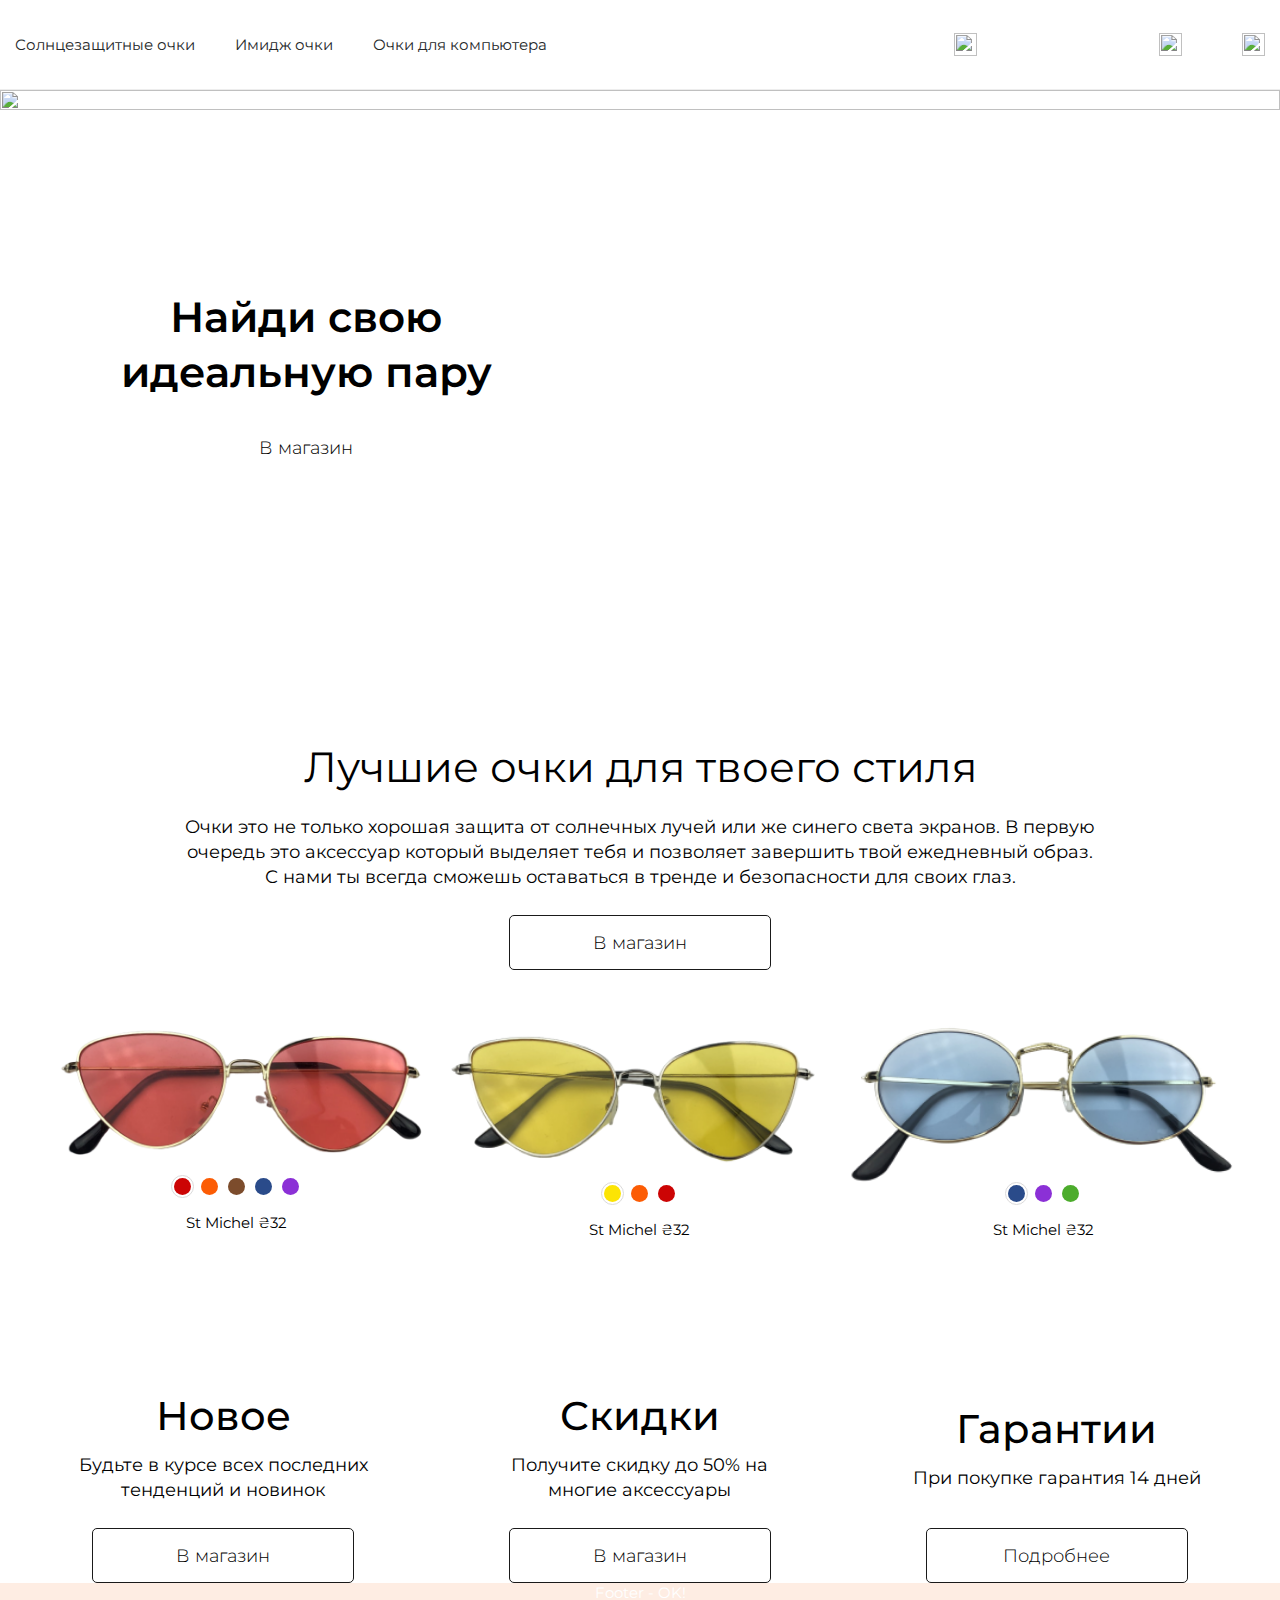
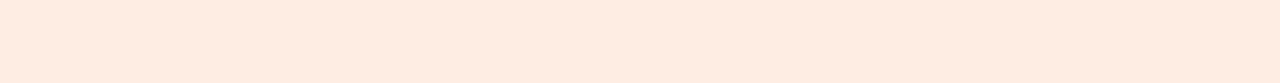
==== production/index.html @ 6a19cd72 "monor change" ====
<!DOCTYPE html>
<html lang="en">

<head>
  <title>title</title>
  <!--  -->
  <meta charset="utf-8">
<meta name="viewport" content="width=device-width, initial-scale=1, viewport-fit=cover">
<meta http-equiv="X-UA-Compatible" content="ie=edge">
<meta name="description" content="">

<meta name="apple-mobile-web-app-capable" content="yes">

<!-- Microsoft Tiles -->
<meta name="msapplication-config" content="browserconfig.xml">

<link rel="icon" type="image/png" href="favicon.ico">

<!-- Font Awesome -->
<!-- <link rel="stylesheet" href="https://cdnjs.cloudflare.com/ajax/libs/font-awesome/4.7.0/css/font-awesome.min.css"> -->

<!-- Fonts -->
<!-- <link href="https://fonts.googleapis.com/css?family=Roboto:400,500,700&amp;subset=cyrillic" rel="stylesheet"> -->
<link href="https://fonts.googleapis.com/css2?family=Montserrat:wght@200;300;400;600;700;800&display=swap" rel="stylesheet">

<link rel="stylesheet" href="css/main.min.css">

  <!--  -->


</head>

<body>

  <!--[if lte IE 11]>
  <p class="browserupgrade">You are using an <strong>outdated</strong> browser. Please <a href="https://browsehappy.com/">upgrade your browser</a> to improve your experience and security.</p>
  <![endif]-->

    

  <div class="mainWrapper">

    <div class="contentWrapper">
      <!--  -->
      <header class="main-header">
	<div class="mcontainer">
		<div class="nav-menu-wraper flex">
			<div class="menu-list">
				<div class="nav">
		
				  <div class="menu-btn">
					<div class="line line--1"></div>
					<div class="line line--2"></div>
					<div class="line line--3"></div>
				  </div>
				
				  <div class="nav-links">
					<ul class="item-list">

					 <li class="icon-plus item-menu">
						<a href="#" class="link">Солнцезащитные очки</a>
						<ul class="subitem-hiden">
							<li><a href="#">Все очки</a></li>
							<li><a href="#">Женские очки</a></li>
							<li><a href="#">Мужские очки</a></li>
							<li class="sale"><a href="#">Распродажа</a></li>
						</ul>
					 </li> 
					 <li class="icon-plus item-menu">
						<a href="#" class="link">Имидж очки</a>
						<ul class="subitem-hiden">
							<li><a href="#">Все имидж очки</a></li>
							<li><a href="#">Женские имидж очки</a></li>
							<li><a href="#">Мужские имидж очки</a></li>
							<li class="sale"><a href="#">Распродажа</a></li>
						</ul>
					 </li> 
					 <li class="icon-plus item-menu">
						 <a href="#" class="link">Очки для компьютера</a>
						 <ul class="subitem-hiden">
							<li><a href="#">Все очки</a></li>
							<li><a href="#">Женские очки</a></li>
							<li><a href="#">Мужские очки</a></li>
							<li class="sale"><a href="#">Распродажа</a></li>
						</ul>
					 </li>

					</ul>
					<div class="mobile-menu__contacts">
						<div class="mobile-menu__contacts-phone">
							<img class="contacts-phone__img" src="/img/icon-phone.svg" alt="">
							<a href="tel:+380989253060" class="contacts-phone__number">+38(098)-925-30-60</a>
						</div>
						<div class="mobile-menu__social-block">
							<div class="social-block__title">Следите за нами</div>
							<div class="social-block__links">
								<a href="#"><img src="/img/ins.svg" alt=""></a>
								<a href="#"><img src="/img/fb.svg" alt=""></a>
								<a href="#"><img src="/img/pinterest.svg" alt=""></a>
								<a href="#"><img src="/img/tiktok.svg" alt=""></a>
							</div>
						</div>
					</div>
				  </div>
				</div>
			</div>
			<div class="header-logo">
				<img src="/img/logo.png" alt="">
			</div>
			<form class="head-btn-search">
				<input type="search">
				<img class="btn-search" src="/img/icon-search.svg" alt="">
			</form>
			<div class="account-block flex">
				<div class="account-clients">
					<a href="#">
						<img src="/img/account-icon.svg" alt="">
					</a>
				</div>
				<div class="basket-block">
					<a href="#">
						<img src="/img/basket-icon.svg" alt="">
					</a>
				</div>
			</div>
		</div>
	</div>
</header>
      <!--  -->

      <!-- Start of page code insertion here -->
      <div id="homePage" class="homePage page">
      
        <div class="banner-section">
          <div class="mcontainer">
            <div class="banner-section__container">
              <div class="banner-section__img">
                <img src="/img/home-banner-top.png" alt="">
              </div>
              <div class="banner-section__container-info">
                <p class="banner-section__container-text">Найди свою идеальную пару</p>
                <div class="banner-section__container-btn wrap-buton">
                  <a class="button" href="#"> В магазин</a>
                </div>
              </div>
            </div>
          </div>
        </div>
        <div class="glases-style">
          <div class="mcontainer">
            <div class="glases-style__wrap">
              <div class="glases-style__title">Лучшие очки для твоего стиля</div>
              <div class="glases-style__subtitle">
                Очки это не только хорошая защита от солнечных лучей или же синего света экранов. 
                В первую очередь это аксессуар который выделяет тебя и позволяет завершить твой ежедневный образ. С нами ты всегда 
                сможешь оставаться в тренде и безопасности для своих глаз. 
              </div>
              <div class="glasses-style__btn wrap-buton">
                <a class="button" href="#"> В магазин</a>
              </div>
  
              <div class="offer-glasses flex wrap">
                <div class="offer-glasses_item mcol-xs-12 mcol-sm-6 mcol-md-4">
                  <div class="offer-glasses_item-img">
                    <img src="./img/home-glasses-red.png" alt="">
                  </div>
                  <div class="offer-glasses_item-check-button flex">
                    <label for="one-1" class="label-one-1 active ">
                      <input type="radio" name="" id="one-1" data-check="#">
                    </label>
                    <label for="one-2" class="label-one-2">
                      <input type="radio" name="" id="one-2" data-check="#">
                    </label>
                    <label for="one-3" class="label-one-3">
                      <input type="radio" name="" id="one-3" data-check="#">
                    </label>
                    <label for="one-4" class="label-one-4">
                      <input type="radio" name="" id="one-4" data-check="#">
                    </label>
                    <label for="one-5" class="label-one-5">
                      <input type="radio" name="" id="one-5" data-check="#">
                    </label>
                  </div>
                  <div class="offer-glasses_item-model">St Michel ₴32</div>
                </div>
                <div class="offer-glasses_item mcol-xs-12 mcol-sm-6 mcol-md-4">
                  <div class="offer-glasses_item-img">
                    <img src="./img/home-glasses-yelow.png" alt="">
                  </div>
                  <div class="offer-glasses_item-check-button flex">
                    <label for="two-1" class="label-two-1 active">
                      <input type="radio" name="" id="two-1" data-check="#">
                    </label>
                    <label for="two-2" class="label-two-2">
                      <input type="radio" name="" id="two-2" data-check="#">
                    </label>
                    <label for="two-3" class="label-two-3">
                      <input type="radio" name="" id="two-3" data-check="#">
                    </label>
                  </div>
                  <div class="offer-glasses_item-model">St Michel ₴32</div>
                </div>
                <div class="offer-glasses_item mcol-xs-12 mcol-sm-6 mcol-md-4">
                  <div class="offer-glasses_item-img">
                    <img src="./img/home-glasses-blue.png" alt="">
                  </div>
                  <div class="offer-glasses_item-check-button flex">
                    <label for="three-1" class="label-three-1 active">
                      <input type="radio" name="" id="three-1" data-check="#">
                    </label>
                    <label for="three-2" class="label-three-2">
                      <input type="radio" name="" id="three-2" data-check="#">
                    </label>
                    <label for="three-3" class="label-three-3">
                      <input type="radio" name="" id="three-3" data-check="#">
                    </label>
                  </div>
                  <div class="offer-glasses_item-model">St Michel ₴32</div>
                </div>
                
              </div>
            </div>
          </div>
        </div>
        <div class="temporary-offers">
          <div class="mcontainer">
            <div class="offer-card-wrap flex wrap">

              <div class="offer-card__item mcol-xs-12 mcol-sm-6 mcol-md-4">

                <div class="offer-card-wrap__item-img">
                  <img src="/img/baner-offer-new.png" alt="">
                </div>
                <div class="offer-card-wrap-contant">
                  <div class="offer-card-wrap__item-title">Новое</div>
                  <div class="offer-card-wrap__item-subtitle">Будьте в курсе всех последних тенденций и новинок</div>
                </div>             
                <div class="offer-card-wrap__item-btn wrap-buton">
                  <a class="button" href="#"> В магазин</a>
                </div>

              </div>

              <div class="offer-card__item mcol-xs-12 mcol-sm-6 mcol-md-4">

                <div class="offer-card-wrap__item-img">
                  <img src="/img/baner-offer-sale.png" alt="">
                </div>
                <div class="offer-card-wrap-contant">
                  <div class="offer-card-wrap__item-title">Скидки</div>
                  <div class="offer-card-wrap__item-subtitle">Получите скидку до 50% на многие аксессуары</div>
                </div>              
                <div class="offer-card-wrap__item-btn wrap-buton">
                  <a class="button" href="#"> В магазин</a>
                </div>

              </div>

              <div class="offer-card__item mcol-xs-12 mcol-sm-6 mcol-md-4">

                <div class="offer-card-wrap__item-img">
                  <img src="/img/baner-offer-garant.png" alt="">
                </div>
                <div class="offer-card-wrap-contant">
                  <div class="offer-card-wrap__item-title">Гарантии</div>
                  <div class="offer-card-wrap__item-subtitle">При покупке гарантия 14 дней</div>
                </div>   
                <div class="offer-card-wrap__item-btn wrap-buton">
                  <a class="button" href="#"> Подробнее</a>
                </div>
                
              </div>
            </div>
          </div>
        </div>
      </div>  

      <!-- End of page code insertion here -->

      
    </div>
    <!--  -->
    <div id="pageOverlay" class="pageOverlay"></div>
<!--  -->
<div id="popupOrder" class="popupOrder popup">
	<div class="popupWrapper">
		<div class="popupContentWrapper">
			
			<!-- <div class="modalHeader flex wrap relative">
				<div class="icon-block">
					<i class="icomoon icon-shopping_returns"></i>
				</div>
				<div class="modal-title title mcol-xs-12 mcol-sm-7">Returns & Exchanges Policy</div>			
				<button class="popupCloseButton" type="button"><i class="icomoon icon-delete"></i></button>			
			</div>
			
			<div class="popUpContainer">
				<div class="description">
					
					<p class="description-title">StemarShoes.com Privacy Policy</p>
					<p>We want you to be fully satisfied with your . You may return or exchange your order for 15 days from when your order arrived.</p>
					
					<p>All returns/exchanges must be returned to StemarShoes.com in their original condition, in original packaging, including shoe dust covers and all tags. We do not guarantee wear or tear or any damage unrelated to the manufacturer. Shoes returned with any scratches or scuffs, or excessive creasing in the vamp will not be accepted.</p>
					
				</div>
			</div> -->
		</div>
	</div>
</div>


    <!--  -->
    <footer class="mainFooter">
	Footer - OK!
</footer>
    <!--  -->
  </div>
  <!--  -->
  <!--________SCRIPTS______-->

<script src="https://code.jquery.com/jquery-3.2.1.min.js"
integrity="sha256-hwg4gsxgFZhOsEEamdOYGBf13FyQuiTwlAQgxVSNgt4=" crossorigin="anonymous"></script>

<script>window.jQuery || document.write('<script src="js/vendor/jquery-3.3.1.min.js"><\/script>')</script>

<script type="text/javascript" src="js/dotdotdot.min.js"></script>
<!-- <script type="text/javascript" src="js/chosen.jquery.min.js"></script> -->


<script type="text/javascript" src="js/index.min.js"></script>

  <!--  -->
</body>

</html>
---- production/css/main.min.css ----
a,body,code,div,footer,form,header,html,i,img,ins,label,li,nav,p,strong,ul{margin:0;padding:0;border:0;font-size:100%;font:inherit;vertical-align:baseline}footer,header,nav{display:block}ul{list-style:none}div.mainWrapper{display:-ms-flexbox;display:flex;-ms-flex-direction:column;flex-direction:column;min-height:100vh}div.mainWrapper>div.contentWrapper{-ms-flex:1 1 auto;flex:1 1 auto;display:-ms-flexbox;display:flex;-ms-flex-direction:column;flex-direction:column}div.mainWrapper>div.contentWrapper>.page{-ms-flex-positive:1;flex-grow:1}div.mainWrapper>footer.mainFooter{-ms-flex:0 0 auto;flex:0 0 auto}@keyframes a{0%{transform:rotate(0deg)}to{transform:rotate(-90deg)}}[class^=sectionBlockColumn_]{box-sizing:border-box}[class^=sectionBlockColumn_]+[class^=sectionBlockColumn_]{margin-top:40px}.mcontainer{width:100%;max-width:760px;padding:0 12px;box-sizing:border-box;margin-left:auto;margin-right:auto}.flex{display:-ms-flexbox;display:flex}.flex.wrap{-ms-flex-wrap:wrap;flex-wrap:wrap}[class*=mcol-]{max-width:100%;-ms-flex-negative:1;flex-shrink:1}.mcol-xs-12{-ms-flex-preferred-size:100%;flex-basis:100%;width:100%;max-width:100%}body{font-size:15px;font-family:Montserrat,sans-serif;color:#000;position:relative}.mainWrapper,body.js_pageOverlayOpen{overflow:hidden}.mainWrapper{max-width:1920px;margin:0 auto;box-sizing:border-box}.mcontainer{background-color:inherit}.js_hidden{visibility:hidden;opacity:0;width:0;height:0!important;padding:0!important;z-index:-100}.slick-slide,.slick-slide:focus{outline:none}.relative{position:relative}.js_overflowHidden{overflow:hidden}.js_fixed{position:fixed!important}button{border:none;background:none;cursor:pointer;padding:0}a:focus,button:active,button:focus{outline:none}input:focus{border:1px solid #01c4fc;outline:none}input{border:1px solid #dad8d8;box-sizing:border-box;padding:1px 12px;width:100%}input::-webkit-input-placeholder{color:#171717}input::-moz-placeholder{color:#171717}input::-ms-input-placeholder{color:#171717}input::placeholder{color:#171717}a,button,button>i,input{font-size:inherit;transition:all .3s linear}input{height:30px}a{text-decoration:none;color:#252829}[data-validate].js_containsError{border-width:2px;border-color:red}[data-validate].js_containsError:focus{border-width:1px}ul.js_warning-list{text-align:center;margin-top:5px}ul.js_warning-list li{color:red}ul.js_warning-list li+li{margin-top:3px}.chosen-wrapper .chosen-container-single .chosen-default{border-color:#dad8d8}@keyframes b{0%{transform:translateY(25px)}to{transform:translateY(0)}}.js_hideScale{transform:scaleY(0)!important}.js_showScale{transform:scaleY(1)!important}.js_hide{display:none!important}.js_show{display:block!important}.js_showSlide{transform:translate(0)!important}.description .icomoon{color:rgba(13,13,15,.5)}.description .description-title{font-size:16px;line-height:24px}.description .description-title+*{margin-top:6px}.description p{font-size:16px;line-height:24px;font-family:Arial;color:#171717}.description p+p{margin-top:25px}.description p a{margin-left:10px}.description ul{margin-top:15px}.description ul>li{margin-top:10px;line-height:24px;font-size:16px}.description ul+p{margin-top:25px}.description i{font-style:italic}strong{font-weight:700}img{width:100%}a>img{display:table}.title{font-family:Montserrat,sans-serif}.title+*{margin-top:15px}header{border-bottom:1px solid #ededed}header .nav-menu-wraper{position:relative;-ms-flex-pack:center;justify-content:center;padding:10px 0}header .menu-list{left:0;top:50%;position:absolute}header .menu-list li a:focus,header .menu-list li a:hover{color:#847f7f}header .menu-list li a{padding:34px 0}header .nav{margin:0;-ms-flex-align:center;align-items:center;padding:0;height:100%;width:100%}header .nav .menu-btn{display:block;position:absolute;top:50%;right:10px;padding:0;cursor:pointer;z-index:3;transform:translate(35px,-50%)}header .nav .menu-btn .line{padding:0;width:24px;background:#000;height:2px;margin:6px 0;transition:all .7s cubic-bezier(.9,0,.33,1)}header .nav .menu-btn .line.line--1{width:24px;transform:rotate(0) translateY(0)}header .nav .menu-btn .line.line--2{width:24px;transform:translateX(0)}header .nav .menu-btn .line.line--3{width:24px;transform:rotate(0) translateY(0)}header .nav .nav-links{position:absolute;left:0;top:0;width:100%;display:-ms-flexbox;display:flex;-ms-flex-direction:column;flex-direction:column;-ms-flex-align:center;align-items:center;opacity:0}header .nav .item-list{width:100%;display:-ms-flexbox;display:flex;height:100%}header .nav .item-list .item-menu{padding:0;height:100%;margin:0;min-height:auto;border-top:1px solid #efeeed}header .nav .item-list .item-menu>a{text-align:center}header .nav .item-list .item-menu:last-child{border-bottom:1px solid #efeeed}header .header-logo{width:66px;height:26px}header .header-logo img{width:100%;display:block}header .head-btn-search{display:-ms-flexbox;display:flex;-ms-flex-align:center;align-items:center;-ms-flex-pack:end;justify-content:end;width:22%;position:absolute;left:15%;top:50%;transform:translateY(-50%)}header .head-btn-search input{visibility:hidden;position:absolute;left:-100%;bottom:-55px;height:40px;min-width:245px;max-width:250px;width:100%;opacity:0;border-radius:5px;transition:visibility 500s linear .3s,opacity .3s}header .head-btn-search input.active{visibility:visible;opacity:1}header .head-btn-search img{margin:0 5px;width:20px;height:20px;cursor:pointer}.account-block{width:23%;-ms-flex-pack:end;justify-content:flex-end;-ms-flex-align:center;align-items:center;position:absolute;right:0;top:50%;transform:translateY(-50%)}.account-clients{margin-right:23px}.account-clients img,.basket-block img{width:20px;height:20px}.item-list li:focus .subitem-hiden,.item-list li:hover .subitem-hiden,.subitem-hiden{display:none}.before-line--active>a{position:relative;width:100%}.before-line--active>a:before{position:absolute;content:"";width:100%;height:4px;bottom:-3px;z-index:999;background-color:#ffca43}.item-list li.active .subitem-hiden{display:-ms-flexbox;display:flex;-ms-flex-direction:column;flex-direction:column;padding-top:10px}.item-list li.active .subitem-hiden li{padding:10px 0}.item-list li.active .subitem-hiden li a{font-size:12px;padding:10px 20px 10px 30px}.subitem-hiden .sale a{color:#ffca43}.subitem-hiden .sale a:focus,.subitem-hiden .sale a:hover{color:#cca543}.icon-plus,.item-menu{position:relative}.icon-plus{z-index:999}.icon-plus:before{right:15px;top:50%;transform:translateY(-50%);width:20px;height:20px}.icon-plus.active:before,.icon-plus:before{position:absolute;content:" ";background-image:url(../img/icon-arrow-r.svg);background-repeat:no-repeat;background-position:7px 3px}.icon-plus.active:before{top:15px;animation:.3s ease-in-out both a}.icon-plus.active:after,.mobile-menu__contacts{display:none}.mobile-menu__contacts-phone{display:-ms-flexbox;display:flex;padding:33px 0}.mobile-menu__contacts-phone img{width:20px;height:20px}.mobile-menu__contacts-phone .contacts-phone__number{padding-left:12px}.social-block__links{padding-top:15px;display:-ms-flexbox;display:flex}.social-block__links a:not(:first-child){margin-left:30px}.social-block__links img{width:32px;height:32px}footer.mainFooter{text-align:center;min-height:100px;background-color:#feede3;color:#fff}.banner-section__container{max-height:580px;min-height:580px;position:relative}.banner-section__container .banner-section__img{background-image:url(../img/img-baner.png);background-repeat:no-repeat;background-size:cover;min-height:580px;position:relative;z-index:-1;object-fit:cover;height:-webkit-fit-content;height:-moz-fit-content;height:fit-content}.banner-section__container .banner-section__img img{display:none}.banner-section .mcontainer{padding-left:0;padding-right:0}.banner-section__container-info{max-width:390px;min-width:280px;position:absolute;left:50%;top:80%;transform:translate(-50%,-80%)}.banner-section__container-text{font-size:25px;line-height:35px;font-weight:600;text-align:center;color:#fff}.banner-section__container-btn{margin-top:14px;background:hsla(0,0%,100%,.6);cursor:pointer}.banner-section__container-btn a{padding:11px 60px}.wrap-buton{text-align:center;margin-left:auto;margin-right:auto;width:220px;height:45px;border-radius:5px}.wrap-buton:focus,.wrap-buton:hover{background:hsla(0,0%,95%,.6)}.wrap-buton .button{color:#000;font-size:18px;line-height:45px;font-weight:300!important;font-family:Montserrat,sans-serif}.glases-style{background-color:#fff}.glases-style__wrap{text-align:center;padding:39px 20px 20px}.glases-style__title{font-size:25px;line-height:35px;text-align:center}.glases-style__subtitle{font-size:15px;line-height:25px;padding-top:20px}.glasses-style__btn{margin-top:5px;max-width:200px;min-width:199px;height:50px;line-height:50px;border:1px solid #1a1a1a;cursor:pointer}.glasses-style__btn a{padding:15px 45px}.offer-glasses_item-img{max-width:420px;max-height:170px;margin:auto}.offer-glasses_item-img img{display:block}.offer-glasses_item-model{max-width:420px;max-height:170px;padding-top:18px;margin:auto}.offer-glasses_item{padding-top:72px}.offer-glasses_item-check-button{max-width:420px;max-height:170px;-ms-flex-align:center;align-items:center;margin:auto;-ms-flex-pack:center;justify-content:center}.offer-glasses_item-check-button input{display:none;cursor:pointer}.offer-glasses_item-check-button label{position:relative;border-radius:50px;display:inline-block;cursor:pointer;width:17px;height:17px}.offer-glasses_item-check-button label:not(:first-child){margin-left:10px}.offer-glasses_item-check-button label.active:before{content:"";width:21px;height:21px;border-radius:50px;position:absolute;top:-3px;left:-3px;border:1px solid #dbdada}.offer-glasses_item-check-button .label-one-1{background-color:#cc0404}.offer-glasses_item-check-button .label-one-2{background-color:#fc5c04}.offer-glasses_item-check-button .label-one-3{background-color:#7c4c2c}.offer-glasses_item-check-button .label-one-4{background-color:#2a4b8a}.offer-glasses_item-check-button .label-one-5{background-color:#8b30d6}.offer-glasses_item-check-button .label-two-1{background-color:#fce404}.offer-glasses_item-check-button .label-two-2{background-color:#fc5c04}.offer-glasses_item-check-button .label-two-3{background-color:#cc0404}.offer-glasses_item-check-button .label-three-1{background-color:#2a4b8a}.offer-glasses_item-check-button .label-three-2{background-color:#8b30d6}.offer-glasses_item-check-button .label-three-3{background-color:#4cac2c}.offer-card-wrap{text-align:center}.offer-card-wrap__item-img{margin:10px}.offer-card-wrap__item-img img{max-width:400px;max-height:400px}.offer-card-wrap__item-title{font-size:25px;line-height:55px;font-weight:500;padding-top:5px}.offer-card-wrap__item-subtitle{font-size:15px;line-height:25px;font-weight:400;padding-top:5px;max-width:300px;margin:auto}.offer-card__item{padding-top:80px;display:-ms-flexbox;display:flex;-ms-flex-direction:column;flex-direction:column;-ms-flex-pack:justify;justify-content:space-between}.offer-card-wrap__item-btn{margin-top:15px;max-width:200px;min-width:199px;height:50px;line-height:50px;border:1px solid #1a1a1a;cursor:pointer}.offer-card-wrap__item-btn a{padding:15px 45px}@media (min-width:767px){.mcol-sm-7{-ms-flex-preferred-size:58.33333333%;flex-basis:58.33333333%;width:58.33333333%;max-width:58.33333333%}.mcol-sm-6{-ms-flex-preferred-size:50%;flex-basis:50%;width:50%;max-width:50%}.mcontainer{max-width:980px}.description ul{padding-left:20px}}@media (min-width:991px){.mcol-md-4{-ms-flex-preferred-size:33.33333333%;flex-basis:33.33333333%;width:33.33333333%;max-width:33.33333333%}.mcontainer{padding:0 15px;max-width:1280px}}@media (min-width:1279px){.mcontainer{max-width:1540px}}@media (min-width:1240px){header .nav-menu-wraper{padding:20px 0}header .menu-list{width:45%;position:static}header .nav{border-radius:0;display:-ms-flexbox;display:flex}header .nav .menu-btn{display:none}header .nav .nav-links{padding:0;opacity:1;transform:translateX(0);position:static;display:-ms-flexbox;display:flex;-ms-flex-direction:row;flex-direction:row;-ms-flex-pack:justify;justify-content:space-between}header .nav .item-list .item-menu:not(:last-child){padding-right:40px}header .nav .item-list .item-menu,header .nav .item-list .item-menu:last-child{border:none}header .nav .subitem-hiden li:not(:first-child){padding-left:85px}header .header-logo{width:124px;height:49px;margin-right:10px;margin-left:10px}header .head-btn-search img{width:23px;height:23px}header .head-btn-search input{min-width:150px;position:static;height:30px;visibility:hidden;width:100%;opacity:0;transition:visibility 500s linear .3s,opacity .3s}header .head-btn-search{-ms-flex-pack:end;justify-content:flex-end}.account-block,header .head-btn-search{position:static;transform:translate(0)}.account-clients{margin-right:60px}.account-clients img,.basket-block img{width:23px;height:23px}.item-list li:focus .subitem-hiden,.item-list li:hover .subitem-hiden{display:-ms-flexbox;display:flex;padding-top:0;position:absolute;bottom:-135px;background-color:#fff;width:100vw;left:-400%;padding-left:400%;z-index:999}.item-list li:focus .subitem-hiden li,.item-list li:hover .subitem-hiden li{padding-top:40px;padding-bottom:40px}.item-list li:focus .subitem-hiden li a,.item-list li:hover .subitem-hiden li a{padding:30px 0}.item-list li.active .subitem-hiden li a{font-size:16px}.icon-plus:after,.icon-plus:before{display:none}}@media (min-width:760px){.banner-section__container .banner-section__img{background-image:none;min-height:580px}.banner-section__container .banner-section__img img{display:block;object-fit:cover;height:-webkit-fit-content;height:-moz-fit-content;height:fit-content}.banner-section__container-info{left:30%;top:50%;transform:translate(-70%,-50%)}.banner-section__container-text{color:#000;font-size:42px;line-height:55px}.banner-section__container-btn{margin-top:26px}.glases-style__wrap{padding:70px 20px 20px}.glases-style__title{font-size:42px;line-height:55px}.glases-style__subtitle{font-size:18px;max-width:910px;margin-left:auto;margin-right:auto}.glasses-style__btn{margin-top:25px;max-width:255px;min-width:260px;height:53px;line-height:55px;border:1px solid #1a1a1a}.glasses-style__btn a{padding:15px 70px}.offer-glasses_item{padding-top:45px}.offer-card-wrap__item-title{padding-top:10px;font-size:40px}.offer-card-wrap__item-subtitle{padding-top:10px;font-size:18px}.offer-card-wrap__item-btn{margin-top:25px;max-width:255px;min-width:260px;height:53px;line-height:55px}.offer-card-wrap__item-btn a{padding:15px 70px}}
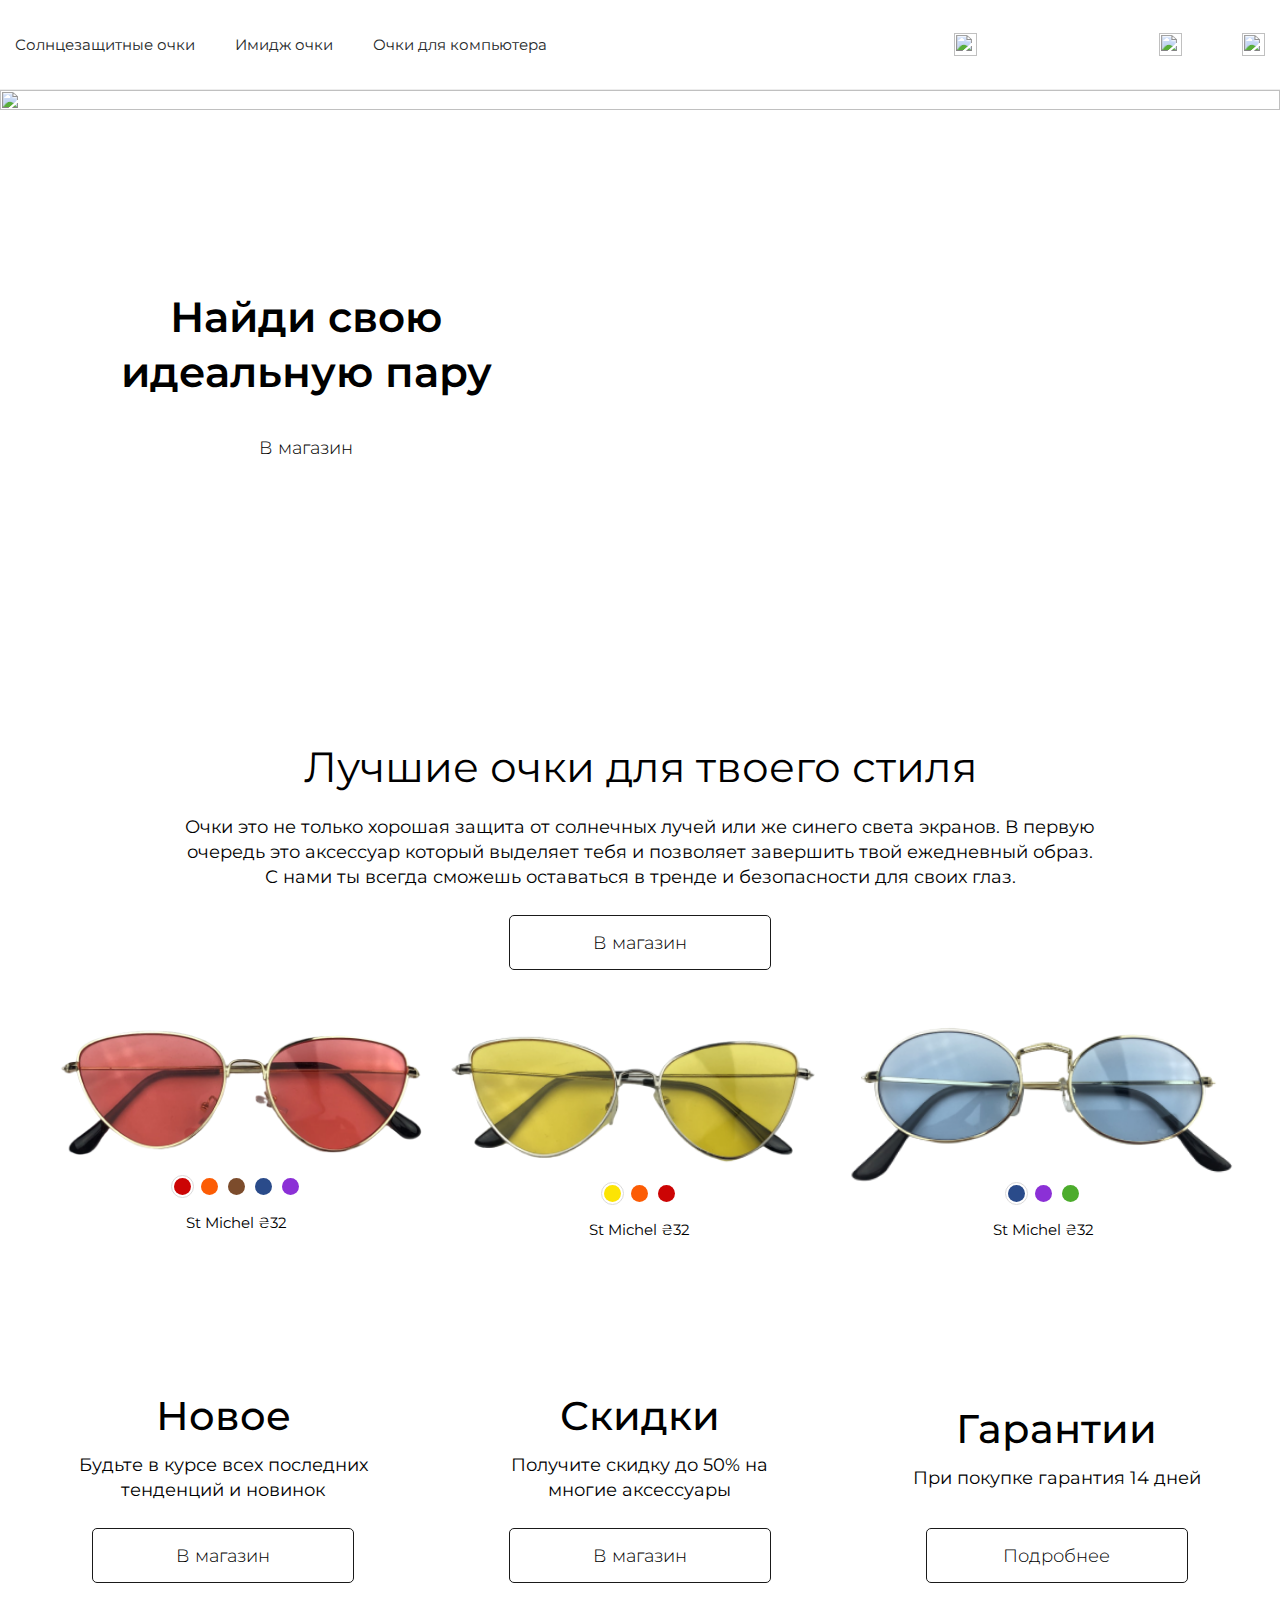
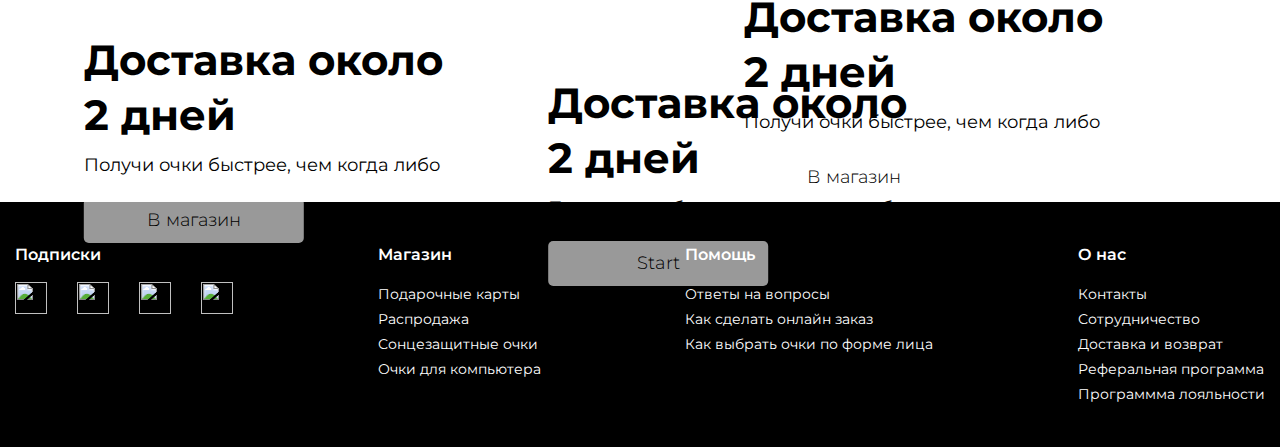
==== commit 9b4d37a8: "minor chenge" ====
--- a/production/index.html
+++ b/production/index.html
@@ -15,6 +15,9 @@
 <meta name="msapplication-config" content="browserconfig.xml">
 
 <link rel="icon" type="image/png" href="favicon.ico">
+
+<!-- slick slider -->
+<link rel="stylesheet" type="text/css" href="//cdn.jsdelivr.net/npm/slick-carousel@1.8.1/slick/slick.css"/>
 
 <!-- Font Awesome -->
 <!-- <link rel="stylesheet" href="https://cdnjs.cloudflare.com/ajax/libs/font-awesome/4.7.0/css/font-awesome.min.css"> -->
@@ -91,7 +94,7 @@
 							<img class="contacts-phone__img" src="/img/icon-phone.svg" alt="">
 							<a href="tel:+380989253060" class="contacts-phone__number">+38(098)-925-30-60</a>
 						</div>
-						<div class="mobile-menu__social-block">
+						<div class="mobile-menu__social-block social-block">
 							<div class="social-block__title">Следите за нами</div>
 							<div class="social-block__links">
 								<a href="#"><img src="/img/ins.svg" alt=""></a>
@@ -267,9 +270,56 @@
                 </div>   
                 <div class="offer-card-wrap__item-btn wrap-buton">
                   <a class="button" href="#"> Подробнее</a>
+
                 </div>
                 
               </div>
+            </div>
+          </div>
+        </div>
+        <div class="bottom-banner">
+          <div class="mcontainer">
+            <div class="bottom-banner-wrap slide">
+
+              <div class="bottom-banner-item">
+                <div class="bottom-banner-item__img banner-b-t">
+                  <img class="" data-defoult-img="/img/banner-b-t.png"  data-mobile="/img/mobile-banner-bottom.png" src="/img/banner-b-t.png" alt="">
+                </div>
+                <div class="bottom-banner-item__contant b-t">
+                  <div class="bottom-banner-item__title">Доставка около 2 дней</div>
+                  <div class="bottom-banner-item__subtitle">Получи очки быстрее, чем когда либо</div>
+                  <div class="bottom-banner-btn wrap-buton">
+                    <a class="button" href="#"> В магазин</a>
+                  </div>
+                </div>
+              </div>
+
+              <div class="bottom-banner-item">
+                <div class="bottom-banner-item__img banner-b-bd">
+                  <img class="" data-defoult-img="/img/banner-b-bd.png"  data-mobile="/img/mobile-banner-bottom.png" src="/img/banner-b-bd.png" alt="">
+                </div>
+                <div class="bottom-banner-item__contant b-bd">
+                  <div class="bottom-banner-item__title">Доставка около 2 дней</div>
+                  <div class="bottom-banner-item__subtitle">Получи очки быстрее, чем когда либо</div>
+                  <div class="bottom-banner-btn wrap-buton">
+                    <a class="button" href="#"> В магазин</a>
+                  </div>
+                </div>
+              </div>
+
+              <div class="bottom-banner-item">
+                <div class="bottom-banner-item__img banner-b-bt">
+                  <img class="banner-b-bt" data-defoult-img="/img/banner-b-bt.png"  data-mobile="/img/mobile-banner-bottom.png" src="/img/banner-b-bt.png" alt="">
+                </div>
+                <div class="bottom-banner-item__contant b-bt">
+                  <div class="bottom-banner-item__title">Доставка около 2 дней</div>
+                  <div class="bottom-banner-item__subtitle">Получи очки быстрее, чем когда либо</div>
+                  <div class="bottom-banner-btn wrap-buton">
+                    <a class="button" href="#"> Start</a>
+                  </div>
+                </div>
+              </div>
+
             </div>
           </div>
         </div>
@@ -310,8 +360,52 @@
 
 
     <!--  -->
-    <footer class="mainFooter">
-	Footer - OK!
+    <footer class="main-footer">
+	<div class="mcontainer">
+		<div class="footer-wrap flex spaceBetween">
+
+			<div class="social-block ">
+				<div class="footer-title-list">Подписки</div>
+				<div class="social-block__links footer-list">
+					<a href="#"><img src="/img/ins-white.svg" alt=""></a>
+					<a href="#"><img src="/img/fb-white.svg" alt=""></a>
+					<a href="#"><img src="/img/pinterest-white.svg" alt=""></a>
+					<a href="#"><img src="/img/tiktok-white.svg" alt=""></a>
+				</div>
+			</div>
+
+			<div class="footer-stock ">
+				<div class="footer-title-list">Магазин</div>
+				<ul class="footer-list">
+					<a href="#"><li>Подарочные карты</li></a>
+					<a href="#"><li>Распродажа</li></a>
+					<a href="#"><li>Сонцезащитные очки</li></a>
+					<a href="#"><li>Очки для компьютера</li></a>
+				</ul>
+			</div>
+
+			<div class="footer-help ">
+				<div class="footer-title-list">Помощь</div>
+				<ul class="footer-list">
+					<a href="#"><li>Ответы на вопросы</li></a>
+					<a href="#"><li>Как сделать онлайн заказ</li></a>
+					<a href="#"><li>Как выбрать очки по форме лица</li></a>
+				</ul>
+			</div>
+			
+			<div class="about-us-footer ">
+				<div class="footer-title-list">О нас</div>
+				<ul class="footer-list">
+					<a href="#"><li>Контакты</li></a>
+					<a href="#"><li>Сотрудничество</li></a>
+					<a href="#"><li>Доставка и возврат</li></a>
+					<a href="#"><li>Реферальная программа</li></a>
+					<a href="#"><li>Программма лояльности</li></a>
+				</ul>
+			</div>
+
+		</div>
+	</div>
 </footer>
     <!--  -->
   </div>
@@ -323,6 +417,9 @@
 
 <script>window.jQuery || document.write('<script src="js/vendor/jquery-3.3.1.min.js"><\/script>')</script>
 
+<!-- slick slider -->
+<script type="text/javascript" src="//cdn.jsdelivr.net/npm/slick-carousel@1.8.1/slick/slick.min.js"></script>
+
 <script type="text/javascript" src="js/dotdotdot.min.js"></script>
 <!-- <script type="text/javascript" src="js/chosen.jquery.min.js"></script> -->
 
--- a/production/css/main.min.css
+++ b/production/css/main.min.css
@@ -1 +1 @@
-a,body,code,div,footer,form,header,html,i,img,ins,label,li,nav,p,strong,ul{margin:0;padding:0;border:0;font-size:100%;font:inherit;vertical-align:baseline}footer,header,nav{display:block}ul{list-style:none}div.mainWrapper{display:-ms-flexbox;display:flex;-ms-flex-direction:column;flex-direction:column;min-height:100vh}div.mainWrapper>div.contentWrapper{-ms-flex:1 1 auto;flex:1 1 auto;display:-ms-flexbox;display:flex;-ms-flex-direction:column;flex-direction:column}div.mainWrapper>div.contentWrapper>.page{-ms-flex-positive:1;flex-grow:1}div.mainWrapper>footer.mainFooter{-ms-flex:0 0 auto;flex:0 0 auto}@keyframes a{0%{transform:rotate(0deg)}to{transform:rotate(-90deg)}}[class^=sectionBlockColumn_]{box-sizing:border-box}[class^=sectionBlockColumn_]+[class^=sectionBlockColumn_]{margin-top:40px}.mcontainer{width:100%;max-width:760px;padding:0 12px;box-sizing:border-box;margin-left:auto;margin-right:auto}.flex{display:-ms-flexbox;display:flex}.flex.wrap{-ms-flex-wrap:wrap;flex-wrap:wrap}[class*=mcol-]{max-width:100%;-ms-flex-negative:1;flex-shrink:1}.mcol-xs-12{-ms-flex-preferred-size:100%;flex-basis:100%;width:100%;max-width:100%}body{font-size:15px;font-family:Montserrat,sans-serif;color:#000;position:relative}.mainWrapper,body.js_pageOverlayOpen{overflow:hidden}.mainWrapper{max-width:1920px;margin:0 auto;box-sizing:border-box}.mcontainer{background-color:inherit}.js_hidden{visibility:hidden;opacity:0;width:0;height:0!important;padding:0!important;z-index:-100}.slick-slide,.slick-slide:focus{outline:none}.relative{position:relative}.js_overflowHidden{overflow:hidden}.js_fixed{position:fixed!important}button{border:none;background:none;cursor:pointer;padding:0}a:focus,button:active,button:focus{outline:none}input:focus{border:1px solid #01c4fc;outline:none}input{border:1px solid #dad8d8;box-sizing:border-box;padding:1px 12px;width:100%}input::-webkit-input-placeholder{color:#171717}input::-moz-placeholder{color:#171717}input::-ms-input-placeholder{color:#171717}input::placeholder{color:#171717}a,button,button>i,input{font-size:inherit;transition:all .3s linear}input{height:30px}a{text-decoration:none;color:#252829}[data-validate].js_containsError{border-width:2px;border-color:red}[data-validate].js_containsError:focus{border-width:1px}ul.js_warning-list{text-align:center;margin-top:5px}ul.js_warning-list li{color:red}ul.js_warning-list li+li{margin-top:3px}.chosen-wrapper .chosen-container-single .chosen-default{border-color:#dad8d8}@keyframes b{0%{transform:translateY(25px)}to{transform:translateY(0)}}.js_hideScale{transform:scaleY(0)!important}.js_showScale{transform:scaleY(1)!important}.js_hide{display:none!important}.js_show{display:block!important}.js_showSlide{transform:translate(0)!important}.description .icomoon{color:rgba(13,13,15,.5)}.description .description-title{font-size:16px;line-height:24px}.description .description-title+*{margin-top:6px}.description p{font-size:16px;line-height:24px;font-family:Arial;color:#171717}.description p+p{margin-top:25px}.description p a{margin-left:10px}.description ul{margin-top:15px}.description ul>li{margin-top:10px;line-height:24px;font-size:16px}.description ul+p{margin-top:25px}.description i{font-style:italic}strong{font-weight:700}img{width:100%}a>img{display:table}.title{font-family:Montserrat,sans-serif}.title+*{margin-top:15px}header{border-bottom:1px solid #ededed}header .nav-menu-wraper{position:relative;-ms-flex-pack:center;justify-content:center;padding:10px 0}header .menu-list{left:0;top:50%;position:absolute}header .menu-list li a:focus,header .menu-list li a:hover{color:#847f7f}header .menu-list li a{padding:34px 0}header .nav{margin:0;-ms-flex-align:center;align-items:center;padding:0;height:100%;width:100%}header .nav .menu-btn{display:block;position:absolute;top:50%;right:10px;padding:0;cursor:pointer;z-index:3;transform:translate(35px,-50%)}header .nav .menu-btn .line{padding:0;width:24px;background:#000;height:2px;margin:6px 0;transition:all .7s cubic-bezier(.9,0,.33,1)}header .nav .menu-btn .line.line--1{width:24px;transform:rotate(0) translateY(0)}header .nav .menu-btn .line.line--2{width:24px;transform:translateX(0)}header .nav .menu-btn .line.line--3{width:24px;transform:rotate(0) translateY(0)}header .nav .nav-links{position:absolute;left:0;top:0;width:100%;display:-ms-flexbox;display:flex;-ms-flex-direction:column;flex-direction:column;-ms-flex-align:center;align-items:center;opacity:0}header .nav .item-list{width:100%;display:-ms-flexbox;display:flex;height:100%}header .nav .item-list .item-menu{padding:0;height:100%;margin:0;min-height:auto;border-top:1px solid #efeeed}header .nav .item-list .item-menu>a{text-align:center}header .nav .item-list .item-menu:last-child{border-bottom:1px solid #efeeed}header .header-logo{width:66px;height:26px}header .header-logo img{width:100%;display:block}header .head-btn-search{display:-ms-flexbox;display:flex;-ms-flex-align:center;align-items:center;-ms-flex-pack:end;justify-content:end;width:22%;position:absolute;left:15%;top:50%;transform:translateY(-50%)}header .head-btn-search input{visibility:hidden;position:absolute;left:-100%;bottom:-55px;height:40px;min-width:245px;max-width:250px;width:100%;opacity:0;border-radius:5px;transition:visibility 500s linear .3s,opacity .3s}header .head-btn-search input.active{visibility:visible;opacity:1}header .head-btn-search img{margin:0 5px;width:20px;height:20px;cursor:pointer}.account-block{width:23%;-ms-flex-pack:end;justify-content:flex-end;-ms-flex-align:center;align-items:center;position:absolute;right:0;top:50%;transform:translateY(-50%)}.account-clients{margin-right:23px}.account-clients img,.basket-block img{width:20px;height:20px}.item-list li:focus .subitem-hiden,.item-list li:hover .subitem-hiden,.subitem-hiden{display:none}.before-line--active>a{position:relative;width:100%}.before-line--active>a:before{position:absolute;content:"";width:100%;height:4px;bottom:-3px;z-index:999;background-color:#ffca43}.item-list li.active .subitem-hiden{display:-ms-flexbox;display:flex;-ms-flex-direction:column;flex-direction:column;padding-top:10px}.item-list li.active .subitem-hiden li{padding:10px 0}.item-list li.active .subitem-hiden li a{font-size:12px;padding:10px 20px 10px 30px}.subitem-hiden .sale a{color:#ffca43}.subitem-hiden .sale a:focus,.subitem-hiden .sale a:hover{color:#cca543}.icon-plus,.item-menu{position:relative}.icon-plus{z-index:999}.icon-plus:before{right:15px;top:50%;transform:translateY(-50%);width:20px;height:20px}.icon-plus.active:before,.icon-plus:before{position:absolute;content:" ";background-image:url(../img/icon-arrow-r.svg);background-repeat:no-repeat;background-position:7px 3px}.icon-plus.active:before{top:15px;animation:.3s ease-in-out both a}.icon-plus.active:after,.mobile-menu__contacts{display:none}.mobile-menu__contacts-phone{display:-ms-flexbox;display:flex;padding:33px 0}.mobile-menu__contacts-phone img{width:20px;height:20px}.mobile-menu__contacts-phone .contacts-phone__number{padding-left:12px}.social-block__links{padding-top:15px;display:-ms-flexbox;display:flex}.social-block__links a:not(:first-child){margin-left:30px}.social-block__links img{width:32px;height:32px}footer.mainFooter{text-align:center;min-height:100px;background-color:#feede3;color:#fff}.banner-section__container{max-height:580px;min-height:580px;position:relative}.banner-section__container .banner-section__img{background-image:url(../img/img-baner.png);background-repeat:no-repeat;background-size:cover;min-height:580px;position:relative;z-index:-1;object-fit:cover;height:-webkit-fit-content;height:-moz-fit-content;height:fit-content}.banner-section__container .banner-section__img img{display:none}.banner-section .mcontainer{padding-left:0;padding-right:0}.banner-section__container-info{max-width:390px;min-width:280px;position:absolute;left:50%;top:80%;transform:translate(-50%,-80%)}.banner-section__container-text{font-size:25px;line-height:35px;font-weight:600;text-align:center;color:#fff}.banner-section__container-btn{margin-top:14px;background:hsla(0,0%,100%,.6);cursor:pointer}.banner-section__container-btn a{padding:11px 60px}.wrap-buton{text-align:center;margin-left:auto;margin-right:auto;width:220px;height:45px;border-radius:5px}.wrap-buton:focus,.wrap-buton:hover{background:hsla(0,0%,95%,.6)}.wrap-buton .button{color:#000;font-size:18px;line-height:45px;font-weight:300!important;font-family:Montserrat,sans-serif}.glases-style{background-color:#fff}.glases-style__wrap{text-align:center;padding:39px 20px 20px}.glases-style__title{font-size:25px;line-height:35px;text-align:center}.glases-style__subtitle{font-size:15px;line-height:25px;padding-top:20px}.glasses-style__btn{margin-top:5px;max-width:200px;min-width:199px;height:50px;line-height:50px;border:1px solid #1a1a1a;cursor:pointer}.glasses-style__btn a{padding:15px 45px}.offer-glasses_item-img{max-width:420px;max-height:170px;margin:auto}.offer-glasses_item-img img{display:block}.offer-glasses_item-model{max-width:420px;max-height:170px;padding-top:18px;margin:auto}.offer-glasses_item{padding-top:72px}.offer-glasses_item-check-button{max-width:420px;max-height:170px;-ms-flex-align:center;align-items:center;margin:auto;-ms-flex-pack:center;justify-content:center}.offer-glasses_item-check-button input{display:none;cursor:pointer}.offer-glasses_item-check-button label{position:relative;border-radius:50px;display:inline-block;cursor:pointer;width:17px;height:17px}.offer-glasses_item-check-button label:not(:first-child){margin-left:10px}.offer-glasses_item-check-button label.active:before{content:"";width:21px;height:21px;border-radius:50px;position:absolute;top:-3px;left:-3px;border:1px solid #dbdada}.offer-glasses_item-check-button .label-one-1{background-color:#cc0404}.offer-glasses_item-check-button .label-one-2{background-color:#fc5c04}.offer-glasses_item-check-button .label-one-3{background-color:#7c4c2c}.offer-glasses_item-check-button .label-one-4{background-color:#2a4b8a}.offer-glasses_item-check-button .label-one-5{background-color:#8b30d6}.offer-glasses_item-check-button .label-two-1{background-color:#fce404}.offer-glasses_item-check-button .label-two-2{background-color:#fc5c04}.offer-glasses_item-check-button .label-two-3{background-color:#cc0404}.offer-glasses_item-check-button .label-three-1{background-color:#2a4b8a}.offer-glasses_item-check-button .label-three-2{background-color:#8b30d6}.offer-glasses_item-check-button .label-three-3{background-color:#4cac2c}.offer-card-wrap{text-align:center}.offer-card-wrap__item-img{margin:10px}.offer-card-wrap__item-img img{max-width:400px;max-height:400px}.offer-card-wrap__item-title{font-size:25px;line-height:55px;font-weight:500;padding-top:5px}.offer-card-wrap__item-subtitle{font-size:15px;line-height:25px;font-weight:400;padding-top:5px;max-width:300px;margin:auto}.offer-card__item{padding-top:80px;display:-ms-flexbox;display:flex;-ms-flex-direction:column;flex-direction:column;-ms-flex-pack:justify;justify-content:space-between}.offer-card-wrap__item-btn{margin-top:15px;max-width:200px;min-width:199px;height:50px;line-height:50px;border:1px solid #1a1a1a;cursor:pointer}.offer-card-wrap__item-btn a{padding:15px 45px}@media (min-width:767px){.mcol-sm-7{-ms-flex-preferred-size:58.33333333%;flex-basis:58.33333333%;width:58.33333333%;max-width:58.33333333%}.mcol-sm-6{-ms-flex-preferred-size:50%;flex-basis:50%;width:50%;max-width:50%}.mcontainer{max-width:980px}.description ul{padding-left:20px}}@media (min-width:991px){.mcol-md-4{-ms-flex-preferred-size:33.33333333%;flex-basis:33.33333333%;width:33.33333333%;max-width:33.33333333%}.mcontainer{padding:0 15px;max-width:1280px}}@media (min-width:1279px){.mcontainer{max-width:1540px}}@media (min-width:1240px){header .nav-menu-wraper{padding:20px 0}header .menu-list{width:45%;position:static}header .nav{border-radius:0;display:-ms-flexbox;display:flex}header .nav .menu-btn{display:none}header .nav .nav-links{padding:0;opacity:1;transform:translateX(0);position:static;display:-ms-flexbox;display:flex;-ms-flex-direction:row;flex-direction:row;-ms-flex-pack:justify;justify-content:space-between}header .nav .item-list .item-menu:not(:last-child){padding-right:40px}header .nav .item-list .item-menu,header .nav .item-list .item-menu:last-child{border:none}header .nav .subitem-hiden li:not(:first-child){padding-left:85px}header .header-logo{width:124px;height:49px;margin-right:10px;margin-left:10px}header .head-btn-search img{width:23px;height:23px}header .head-btn-search input{min-width:150px;position:static;height:30px;visibility:hidden;width:100%;opacity:0;transition:visibility 500s linear .3s,opacity .3s}header .head-btn-search{-ms-flex-pack:end;justify-content:flex-end}.account-block,header .head-btn-search{position:static;transform:translate(0)}.account-clients{margin-right:60px}.account-clients img,.basket-block img{width:23px;height:23px}.item-list li:focus .subitem-hiden,.item-list li:hover .subitem-hiden{display:-ms-flexbox;display:flex;padding-top:0;position:absolute;bottom:-135px;background-color:#fff;width:100vw;left:-400%;padding-left:400%;z-index:999}.item-list li:focus .subitem-hiden li,.item-list li:hover .subitem-hiden li{padding-top:40px;padding-bottom:40px}.item-list li:focus .subitem-hiden li a,.item-list li:hover .subitem-hiden li a{padding:30px 0}.item-list li.active .subitem-hiden li a{font-size:16px}.icon-plus:after,.icon-plus:before{display:none}}@media (min-width:760px){.banner-section__container .banner-section__img{background-image:none;min-height:580px}.banner-section__container .banner-section__img img{display:block;object-fit:cover;height:-webkit-fit-content;height:-moz-fit-content;height:fit-content}.banner-section__container-info{left:30%;top:50%;transform:translate(-70%,-50%)}.banner-section__container-text{color:#000;font-size:42px;line-height:55px}.banner-section__container-btn{margin-top:26px}.glases-style__wrap{padding:70px 20px 20px}.glases-style__title{font-size:42px;line-height:55px}.glases-style__subtitle{font-size:18px;max-width:910px;margin-left:auto;margin-right:auto}.glasses-style__btn{margin-top:25px;max-width:255px;min-width:260px;height:53px;line-height:55px;border:1px solid #1a1a1a}.glasses-style__btn a{padding:15px 70px}.offer-glasses_item{padding-top:45px}.offer-card-wrap__item-title{padding-top:10px;font-size:40px}.offer-card-wrap__item-subtitle{padding-top:10px;font-size:18px}.offer-card-wrap__item-btn{margin-top:25px;max-width:255px;min-width:260px;height:53px;line-height:55px}.offer-card-wrap__item-btn a{padding:15px 70px}}+a,body,code,div,footer,form,header,html,i,img,ins,label,li,nav,p,strong,ul{margin:0;padding:0;border:0;font-size:100%;font:inherit;vertical-align:baseline}footer,header,nav{display:block}ul{list-style:none}div.mainWrapper{display:-ms-flexbox;display:flex;-ms-flex-direction:column;flex-direction:column;min-height:100vh}div.mainWrapper>div.contentWrapper{-ms-flex:1 1 auto;flex:1 1 auto;display:-ms-flexbox;display:flex;-ms-flex-direction:column;flex-direction:column}div.mainWrapper>div.contentWrapper>.page{-ms-flex-positive:1;flex-grow:1}@keyframes a{0%{transform:rotate(0deg)}to{transform:rotate(-90deg)}}[class^=sectionBlockColumn_]{box-sizing:border-box}[class^=sectionBlockColumn_]+[class^=sectionBlockColumn_]{margin-top:40px}.mcontainer{width:100%;max-width:760px;padding:0 12px;box-sizing:border-box;margin-left:auto;margin-right:auto}.flex{display:-ms-flexbox;display:flex}.flex.spaceBetween{-ms-flex-pack:justify;justify-content:space-between}.flex.wrap{-ms-flex-wrap:wrap;flex-wrap:wrap}[class*=mcol-]{max-width:100%;-ms-flex-negative:1;flex-shrink:1}.mcol-xs-12{-ms-flex-preferred-size:100%;flex-basis:100%;width:100%;max-width:100%}body{font-size:15px;font-family:Montserrat,sans-serif;color:#000;position:relative}.mainWrapper,body.js_pageOverlayOpen{overflow:hidden}.mainWrapper{max-width:1920px;margin:0 auto;box-sizing:border-box}.mcontainer{background-color:inherit}.js_hidden{visibility:hidden;opacity:0;width:0;height:0!important;padding:0!important;z-index:-100}.slick-slide,.slick-slide:focus{outline:none}.relative{position:relative}.js_overflowHidden{overflow:hidden}.js_fixed{position:fixed!important}button{border:none;background:none;cursor:pointer;padding:0}a:focus,button:active,button:focus{outline:none}input:focus{border:1px solid #01c4fc;outline:none}input{border:1px solid #dad8d8;box-sizing:border-box;padding:1px 12px;width:100%}input::-webkit-input-placeholder{color:#171717}input::-moz-placeholder{color:#171717}input::-ms-input-placeholder{color:#171717}input::placeholder{color:#171717}a,button,button>i,input{font-size:inherit;transition:all .3s linear}input{height:30px}a{text-decoration:none;color:#252829}[data-validate].js_containsError{border-width:2px;border-color:red}[data-validate].js_containsError:focus{border-width:1px}ul.js_warning-list{text-align:center;margin-top:5px}ul.js_warning-list li{color:red}ul.js_warning-list li+li{margin-top:3px}.chosen-wrapper .chosen-container-single .chosen-default{border-color:#dad8d8}@keyframes b{0%{transform:translateY(25px)}to{transform:translateY(0)}}.js_hideScale{transform:scaleY(0)!important}.js_showScale{transform:scaleY(1)!important}.js_hide{display:none!important}.js_show{display:block!important}.js_showSlide{transform:translate(0)!important}.description .icomoon{color:rgba(13,13,15,.5)}.description .description-title{font-size:16px;line-height:24px}.description .description-title+*{margin-top:6px}.description p{font-size:16px;line-height:24px;font-family:Arial;color:#171717}.description p+p{margin-top:25px}.description p a{margin-left:10px}.description ul{margin-top:15px}.description ul>li{margin-top:10px;line-height:24px;font-size:16px}.description ul+p{margin-top:25px}.description i{font-style:italic}strong{font-weight:700}img{width:100%}a>img{display:table}.title{font-family:Montserrat,sans-serif}.title+*{margin-top:15px}header{border-bottom:1px solid #ededed}header .nav-menu-wraper{position:relative;-ms-flex-pack:center;justify-content:center;padding:10px 0}header .menu-list{left:0;top:50%;position:absolute}header .menu-list li a:focus,header .menu-list li a:hover{color:#847f7f}header .menu-list li a{padding:34px 0}header .nav{margin:0;-ms-flex-align:center;align-items:center;padding:0;height:100%;width:100%}header .nav .menu-btn{display:block;position:absolute;top:50%;right:10px;padding:0;cursor:pointer;z-index:3;transform:translate(35px,-50%)}header .nav .menu-btn .line{padding:0;width:24px;background:#000;height:2px;margin:6px 0;transition:all .7s cubic-bezier(.9,0,.33,1)}header .nav .menu-btn .line.line--1{width:24px;transform:rotate(0) translateY(0)}header .nav .menu-btn .line.line--2{width:24px;transform:translateX(0)}header .nav .menu-btn .line.line--3{width:24px;transform:rotate(0) translateY(0)}header .nav .nav-links{position:absolute;left:0;top:0;width:100%;display:-ms-flexbox;display:flex;-ms-flex-direction:column;flex-direction:column;-ms-flex-align:center;align-items:center;opacity:0}header .nav .item-list{width:100%;display:-ms-flexbox;display:flex;height:100%}header .nav .item-list .item-menu{padding:0;height:100%;margin:0;min-height:auto;border-top:1px solid #efeeed}header .nav .item-list .item-menu>a{text-align:center}header .nav .item-list .item-menu:last-child{border-bottom:1px solid #efeeed}header .header-logo{width:66px;height:26px}header .header-logo img{width:100%;display:block}header .head-btn-search{display:-ms-flexbox;display:flex;-ms-flex-align:center;align-items:center;-ms-flex-pack:end;justify-content:end;width:22%;position:absolute;left:15%;top:50%;transform:translateY(-50%)}header .head-btn-search input{visibility:hidden;position:absolute;left:-100%;bottom:-55px;height:40px;min-width:245px;max-width:250px;width:100%;opacity:0;border-radius:5px;transition:visibility 500s linear .3s,opacity .3s}header .head-btn-search input.active{visibility:visible;opacity:1}header .head-btn-search img{margin:0 5px;width:20px;height:20px;cursor:pointer}.account-block{width:23%;-ms-flex-pack:end;justify-content:flex-end;-ms-flex-align:center;align-items:center;position:absolute;right:0;top:50%;transform:translateY(-50%)}.account-clients{margin-right:23px}.account-clients img,.basket-block img{width:20px;height:20px}.item-list li:focus .subitem-hiden,.item-list li:hover .subitem-hiden,.subitem-hiden{display:none}.before-line--active>a{position:relative;width:100%}.before-line--active>a:before{position:absolute;content:"";width:100%;height:4px;bottom:-3px;z-index:999;background-color:#ffca43}.item-list li.active .subitem-hiden{display:-ms-flexbox;display:flex;-ms-flex-direction:column;flex-direction:column;padding-top:10px}.item-list li.active .subitem-hiden li{padding:10px 0}.item-list li.active .subitem-hiden li a{font-size:12px;padding:10px 20px 10px 30px}.subitem-hiden .sale a{color:#ffca43}.subitem-hiden .sale a:focus,.subitem-hiden .sale a:hover{color:#cca543}.icon-plus,.item-menu{position:relative}.icon-plus{z-index:999}.icon-plus:before{right:15px;top:50%;transform:translateY(-50%);width:20px;height:20px}.icon-plus.active:before,.icon-plus:before{position:absolute;content:" ";background-image:url(../img/icon-arrow-r.svg);background-repeat:no-repeat;background-position:7px 3px}.icon-plus.active:before{top:15px;animation:.3s ease-in-out both a}.icon-plus.active:after,.mobile-menu__contacts{display:none}.mobile-menu__contacts-phone{display:-ms-flexbox;display:flex;padding:33px 0}.mobile-menu__contacts-phone img{width:20px;height:20px}.mobile-menu__contacts-phone .contacts-phone__number{padding-left:12px}.social-block__links{padding-top:15px;display:-ms-flexbox;display:flex}.social-block__links a:not(:first-child){margin-left:30px}.social-block__links img{width:32px;height:32px}footer.main-footer{min-height:100px;background-color:#000;color:#fff}.footer-wrap{-ms-flex-align:center;align-items:center;text-align:center;padding-bottom:40px;-ms-flex-direction:column;flex-direction:column}.footer-wrap>div{padding-top:40px}.footer-wrap .footer-list:not(:first-child){-ms-flex-align:center;align-items:center}.footer-list li{color:#fff;font-size:14px;line-height:25px}.footer-list{margin-top:15px}.footer-list.social-block__links{padding:0;-ms-flex-pack:center;justify-content:center}.footer-title-list{font-size:16px;font-weight:600;line-height:25px;color:#fff}.banner-section__container{max-height:580px;min-height:580px;position:relative}.banner-section__container .banner-section__img{background-image:url(../img/img-baner.png);background-repeat:no-repeat;background-size:cover;min-height:580px;position:relative;z-index:-1;object-fit:cover;height:-webkit-fit-content;height:-moz-fit-content;height:fit-content}.banner-section__container .banner-section__img img{display:none}.banner-section .mcontainer{padding-left:0;padding-right:0}.banner-section__container-info{max-width:390px;min-width:280px;position:absolute;left:50%;top:80%;transform:translate(-50%,-80%)}.banner-section__container-text{font-size:25px;line-height:35px;font-weight:600;text-align:center;color:#fff}.banner-section__container-btn{margin-top:14px;background:hsla(0,0%,100%,.6);cursor:pointer}.banner-section__container-btn a{padding:11px 60px}.wrap-buton{text-align:center;margin-left:auto;margin-right:auto;width:220px;height:45px;border-radius:5px}.wrap-buton:focus,.wrap-buton:hover{background:hsla(0,0%,95%,.6)}.wrap-buton .button{color:#000;font-size:18px;line-height:45px;font-weight:300!important;font-family:Montserrat,sans-serif}.glases-style{background-color:#fff}.glases-style__wrap{text-align:center;padding:39px 20px 20px}.glases-style__title{font-size:25px;line-height:35px;text-align:center}.glases-style__subtitle{font-size:15px;line-height:25px;padding-top:20px}.glasses-style__btn{margin-top:5px;max-width:200px;min-width:199px;height:50px;line-height:50px;border:1px solid #1a1a1a;cursor:pointer}.glasses-style__btn a{padding:15px 45px}.offer-glasses_item-img{max-width:420px;max-height:170px;margin:auto}.offer-glasses_item-img img{display:block}.offer-glasses_item-model{max-width:420px;max-height:170px;padding-top:18px;margin:auto}.offer-glasses_item{padding-top:72px}.offer-glasses_item-check-button{max-width:420px;max-height:170px;-ms-flex-align:center;align-items:center;margin:auto;-ms-flex-pack:center;justify-content:center}.offer-glasses_item-check-button input{display:none;cursor:pointer}.offer-glasses_item-check-button label{position:relative;border-radius:50px;display:inline-block;cursor:pointer;width:17px;height:17px}.offer-glasses_item-check-button label:not(:first-child){margin-left:10px}.offer-glasses_item-check-button label.active:before{content:"";width:21px;height:21px;border-radius:50px;position:absolute;top:-3px;left:-3px;border:1px solid #dbdada}.offer-glasses_item-check-button .label-one-1{background-color:#cc0404}.offer-glasses_item-check-button .label-one-2{background-color:#fc5c04}.offer-glasses_item-check-button .label-one-3{background-color:#7c4c2c}.offer-glasses_item-check-button .label-one-4{background-color:#2a4b8a}.offer-glasses_item-check-button .label-one-5{background-color:#8b30d6}.offer-glasses_item-check-button .label-two-1{background-color:#fce404}.offer-glasses_item-check-button .label-two-2{background-color:#fc5c04}.offer-glasses_item-check-button .label-two-3{background-color:#cc0404}.offer-glasses_item-check-button .label-three-1{background-color:#2a4b8a}.offer-glasses_item-check-button .label-three-2{background-color:#8b30d6}.offer-glasses_item-check-button .label-three-3{background-color:#4cac2c}.offer-card-wrap{text-align:center}.offer-card-wrap__item-img{margin:10px}.offer-card-wrap__item-img img{max-width:400px;max-height:400px}.offer-card-wrap__item-title{font-size:25px;line-height:55px;font-weight:500;padding-top:5px}.offer-card-wrap__item-subtitle{font-size:15px;line-height:25px;font-weight:400;padding-top:5px;max-width:300px;margin:auto}.offer-card__item{padding-top:80px;display:-ms-flexbox;display:flex;-ms-flex-direction:column;flex-direction:column;-ms-flex-pack:justify;justify-content:space-between}.offer-card-wrap__item-btn{margin-top:15px;max-width:200px;min-width:199px;height:50px;line-height:50px;border:1px solid #1a1a1a;cursor:pointer}.offer-card-wrap__item-btn a{padding:15px 45px}.bottom-banner-wrap{padding-top:90px}.bottom-banner-item{position:relative;padding:0}.bottom-banner-item__contant{position:absolute;max-width:390px}.bottom-banner-item .bottom-banner-item__contant.b-bt,.bottom-banner-item__contant,.bottom-banner-item__contant.b-bd{right:50%;top:90%;transform:translate(50%,-90%)}.bottom-banner-item__title{font-size:25px;line-height:35px;font-weight:700;text-align:center}.bottom-banner-item__subtitle{font-size:15px;line-height:25px;text-align:center}.slick-dots{display:-ms-flexbox;display:flex;-ms-flex-pack:center;justify-content:center}.slick-dots li{visibility:hidden;position:relative;margin:20px}.slick-dots li:before{visibility:visible;position:absolute;content:"";background-color:#ffca43;width:30px;height:4px;left:50%;border-radius:3px}.bottom-banner-btn{background:hsla(0,0%,100%,.6);cursor:pointer;margin:auto;margin-top:20px}@media (min-width:767px){.mcol-sm-7{-ms-flex-preferred-size:58.33333333%;flex-basis:58.33333333%;width:58.33333333%;max-width:58.33333333%}.mcol-sm-6{-ms-flex-preferred-size:50%;flex-basis:50%;width:50%;max-width:50%}.mcontainer{max-width:980px}.description ul{padding-left:20px}}@media (min-width:991px){.mcol-md-4{-ms-flex-preferred-size:33.33333333%;flex-basis:33.33333333%;width:33.33333333%;max-width:33.33333333%}.mcontainer{padding:0 15px;max-width:1280px}}@media (min-width:1279px){.mcontainer{max-width:1540px}}@media (min-width:1240px){header .nav-menu-wraper{padding:20px 0}header .menu-list{width:45%;position:static}header .nav{border-radius:0;display:-ms-flexbox;display:flex}header .nav .menu-btn{display:none}header .nav .nav-links{padding:0;opacity:1;transform:translateX(0);position:static;display:-ms-flexbox;display:flex;-ms-flex-direction:row;flex-direction:row;-ms-flex-pack:justify;justify-content:space-between}header .nav .item-list .item-menu:not(:last-child){padding-right:40px}header .nav .item-list .item-menu,header .nav .item-list .item-menu:last-child{border:none}header .nav .subitem-hiden li:not(:first-child){padding-left:85px}header .header-logo{width:124px;height:49px;margin-right:10px;margin-left:10px}header .head-btn-search img{width:23px;height:23px}header .head-btn-search input{min-width:150px;position:static;height:30px;visibility:hidden;width:100%;opacity:0;transition:visibility 500s linear .3s,opacity .3s}header .head-btn-search{-ms-flex-pack:end;justify-content:flex-end}.account-block,header .head-btn-search{position:static;transform:translate(0)}.account-clients{margin-right:60px}.account-clients img,.basket-block img{width:23px;height:23px}.item-list li:focus .subitem-hiden,.item-list li:hover .subitem-hiden{display:-ms-flexbox;display:flex;padding-top:0;position:absolute;bottom:-135px;background-color:#fff;width:100vw;left:-400%;padding-left:400%;z-index:999}.item-list li:focus .subitem-hiden li,.item-list li:hover .subitem-hiden li{padding-top:40px;padding-bottom:40px}.item-list li:focus .subitem-hiden li a,.item-list li:hover .subitem-hiden li a{padding:30px 0}.item-list li.active .subitem-hiden li a{font-size:16px}.icon-plus:after,.icon-plus:before{display:none}}@media (min-width:980px){.footer-wrap{text-align:left;-ms-flex-align:start;align-items:flex-start;-ms-flex-direction:row;flex-direction:row}}@media (min-width:760px){.footer-list.social-block__links{-ms-flex-pack:start;justify-content:start}.banner-section__container .banner-section__img{background-image:none;min-height:580px}.banner-section__container .banner-section__img img{display:block;object-fit:cover;height:-webkit-fit-content;height:-moz-fit-content;height:fit-content}.banner-section__container-info{left:30%;top:50%;transform:translate(-70%,-50%)}.banner-section__container-text{color:#000;font-size:42px;line-height:55px}.banner-section__container-btn{margin-top:26px}.glases-style__wrap{padding:70px 20px 20px}.glases-style__title{font-size:42px;line-height:55px}.glases-style__subtitle{font-size:18px;max-width:910px;margin-left:auto;margin-right:auto}.glasses-style__btn{margin-top:25px;max-width:255px;min-width:260px;height:53px;line-height:55px;border:1px solid #1a1a1a}.glasses-style__btn a{padding:15px 70px}.offer-glasses_item{padding-top:45px}.offer-card-wrap__item-title{padding-top:10px;font-size:40px}.offer-card-wrap__item-subtitle{padding-top:10px;font-size:18px}.offer-card-wrap__item-btn{margin-top:25px;max-width:255px;min-width:260px;height:53px;line-height:55px}.offer-card-wrap__item-btn a{padding:15px 70px}.bottom-banner-item{padding-top:12px;padding-bottom:12px}.bottom-banner-item__contant{right:1%;top:50%;transform:translate(-1%,-50%)}.bottom-banner-item__contant.b-bd{left:8%;top:50%;transform:translate(-8%,-50%)}.bottom-banner-item .bottom-banner-item__contant.b-bt{right:38%;top:50%;transform:translate(38%,-50%)}.bottom-banner-item__title{text-align:left;font-size:20px;line-height:55px}.bottom-banner-item__subtitle{text-align:left}.bottom-banner-btn{margin-left:0;margin-right:0}}@media (min-width:1280px){.bottom-banner-item .bottom-banner-item__contant{right:8%;top:50%;transform:translate(-8%,-50%)}.bottom-banner-item__contant .bottom-banner-item__title{font-size:42px;line-height:55px}.bottom-banner-item__contant .bottom-banner-item__subtitle{padding-top:10px;font-size:18px;line-height:25px}}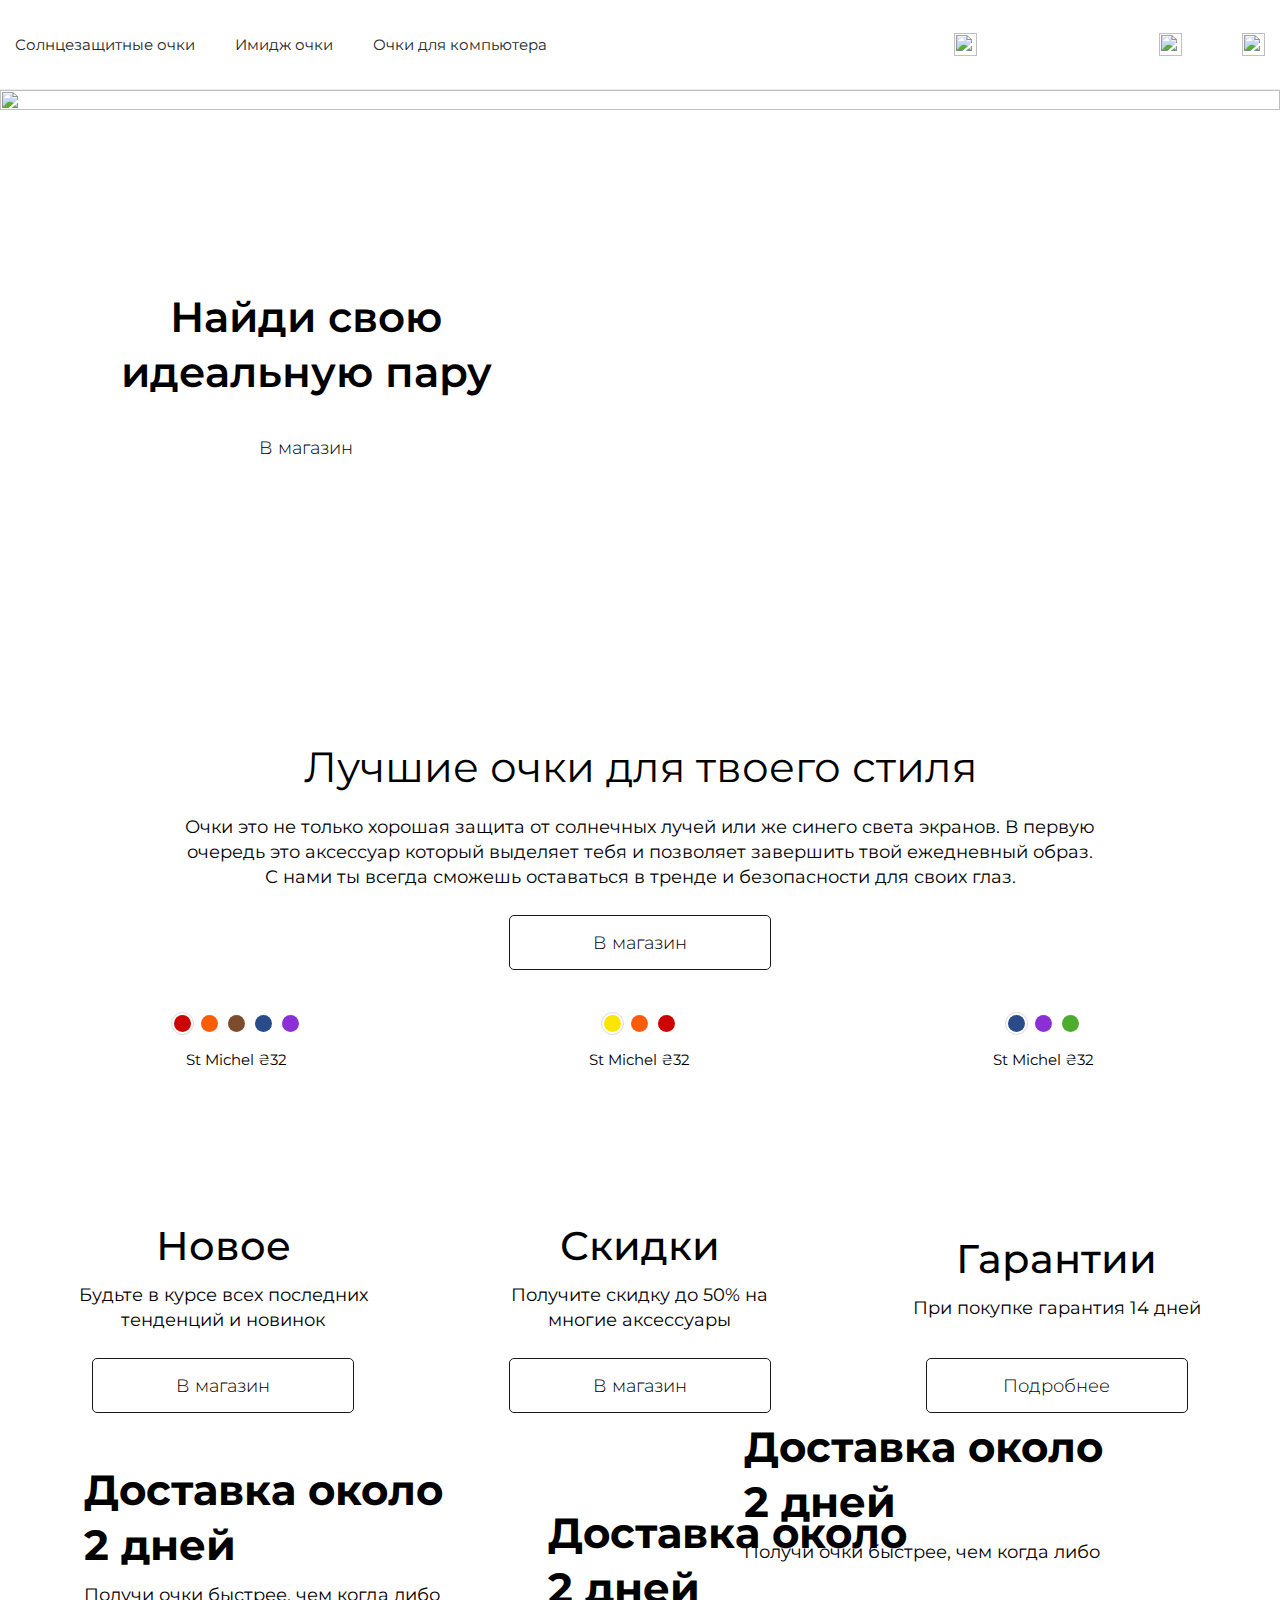
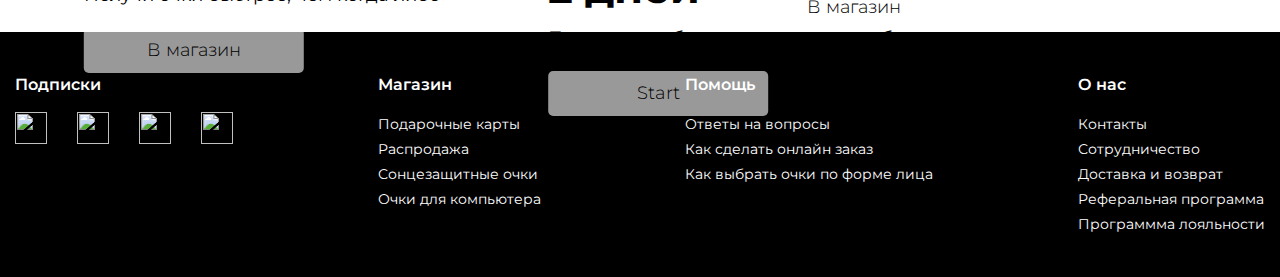
==== commit 27d446cd: "minor chenge v2" ====
--- a/production/index.html
+++ b/production/index.html
@@ -165,57 +165,57 @@
               <div class="offer-glasses flex wrap">
                 <div class="offer-glasses_item mcol-xs-12 mcol-sm-6 mcol-md-4">
                   <div class="offer-glasses_item-img">
-                    <img src="./img/home-glasses-red.png" alt="">
+                    <img src="/img/home-glasses-red.png" alt="">
                   </div>
                   <div class="offer-glasses_item-check-button flex">
                     <label for="one-1" class="label-one-1 active ">
-                      <input type="radio" name="" id="one-1" data-check="#">
+                      <input type="radio" name="" id="one-1" data-check="/img/home-glasses-red.png">
                     </label>
                     <label for="one-2" class="label-one-2">
-                      <input type="radio" name="" id="one-2" data-check="#">
+                      <input type="radio" name="" id="one-2" data-check="/img/home-glasses-yelow.png">
                     </label>
                     <label for="one-3" class="label-one-3">
-                      <input type="radio" name="" id="one-3" data-check="#">
+                      <input type="radio" name="" id="one-3" data-check="/img/home-glasses-red.png">
                     </label>
                     <label for="one-4" class="label-one-4">
-                      <input type="radio" name="" id="one-4" data-check="#">
+                      <input type="radio" name="" id="one-4" data-check="/img/home-glasses-blue.png">
                     </label>
                     <label for="one-5" class="label-one-5">
-                      <input type="radio" name="" id="one-5" data-check="#">
+                      <input type="radio" name="" id="one-5" data-check="/img/home-glasses-yelow.png">
                     </label>
                   </div>
                   <div class="offer-glasses_item-model">St Michel ₴32</div>
                 </div>
                 <div class="offer-glasses_item mcol-xs-12 mcol-sm-6 mcol-md-4">
                   <div class="offer-glasses_item-img">
-                    <img src="./img/home-glasses-yelow.png" alt="">
+                    <img src="/img/home-glasses-yelow.png" alt="">
                   </div>
                   <div class="offer-glasses_item-check-button flex">
                     <label for="two-1" class="label-two-1 active">
-                      <input type="radio" name="" id="two-1" data-check="#">
+                      <input type="radio" name="" id="two-1" data-check="/img/home-glasses-yelow.png">
                     </label>
                     <label for="two-2" class="label-two-2">
-                      <input type="radio" name="" id="two-2" data-check="#">
+                      <input type="radio" name="" id="two-2" data-check="/img/home-glasses-blue.png">
                     </label>
                     <label for="two-3" class="label-two-3">
-                      <input type="radio" name="" id="two-3" data-check="#">
+                      <input type="radio" name="" id="two-3" data-check="/img/home-glasses-red.png">
                     </label>
                   </div>
                   <div class="offer-glasses_item-model">St Michel ₴32</div>
                 </div>
                 <div class="offer-glasses_item mcol-xs-12 mcol-sm-6 mcol-md-4">
                   <div class="offer-glasses_item-img">
-                    <img src="./img/home-glasses-blue.png" alt="">
+                    <img src="/img/home-glasses-blue.png" alt="">
                   </div>
                   <div class="offer-glasses_item-check-button flex">
                     <label for="three-1" class="label-three-1 active">
-                      <input type="radio" name="" id="three-1" data-check="#">
+                      <input type="radio" name="" id="three-1" data-check="/img/home-glasses-blue.png">
                     </label>
                     <label for="three-2" class="label-three-2">
-                      <input type="radio" name="" id="three-2" data-check="#">
+                      <input type="radio" name="" id="three-2" data-check="/img/home-glasses-yelow.png">
                     </label>
                     <label for="three-3" class="label-three-3">
-                      <input type="radio" name="" id="three-3" data-check="#">
+                      <input type="radio" name="" id="three-3" data-check="/img/home-glasses-red.png">
                     </label>
                   </div>
                   <div class="offer-glasses_item-model">St Michel ₴32</div>
